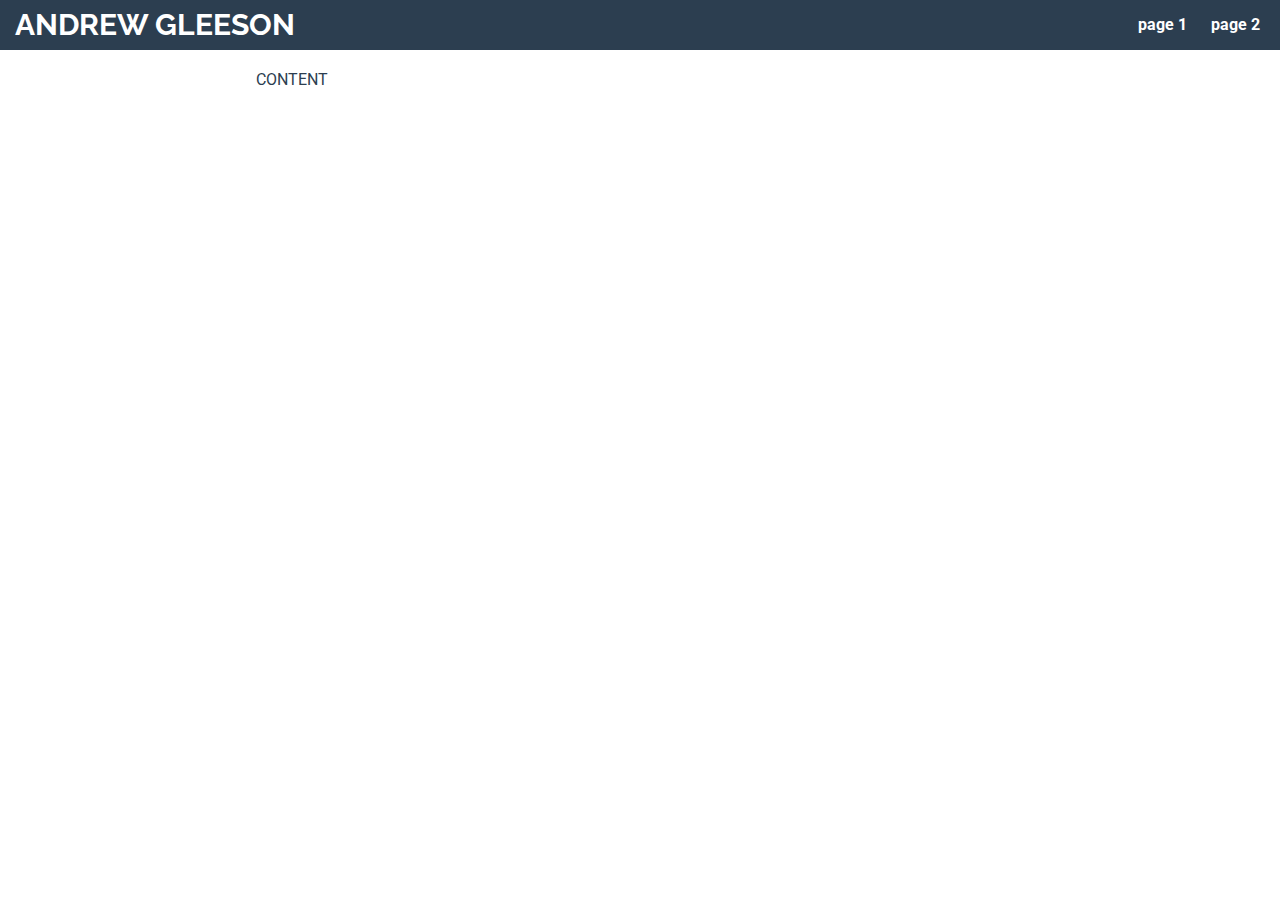
==== index.html @ 7a34b747 "pretty" ====
<html>
<head>
<title>JQSPA</title>
<link href="https://fonts.googleapis.com/css?family=Raleway:500|Roboto" rel="stylesheet">
<link rel="stylesheet" type="text/css" href="main.css">
</head>
<body>
	<div id="header">
	<a id="logo" class="link" href="main">ANDREW GLEESON</a>
	<div id="links">
	<a class="header-object link" href="page1">page 1</a>
	<a class="header-object link" href="page2">page 2</a>
	</div>
	</div>

	<div id="content">
	CONTENT
	</div>

<script src="https://ajax.googleapis.com/ajax/libs/jquery/3.1.1/jquery.min.js"></script>
<script type="text/javascript" language="javascript" src="routes.json"></script> 
<script src="controller.js"></script>
</body>
</html>
---- main.css ----
/* ID Styles */
#header {
	width: 100%;
	height: 50px;
	background-color: #2c3e50;
	padding: 0;
	color: white;
}

#logo {
	font-family: 'Raleway', sans-serif;
	font-size: 30px;
	position: absolute;
    left: 15px;
    top: 7px;
    color: white;
}

#logo:hover {
	color: #5a8f29;
}

#links {
	position: absolute;
    right: 0px;
    top: 0px;
    padding-top: 15px;
    padding-right: 10px;
}

#content {
	padding-top: 20px;
	padding-left: 20%;
	padding-right: 20%;
	color: #2c3e50;
}

/* Element Styles */

body {
	font-family: 'Roboto', sans-serif;
	margin: 0;
}

/* Class Styles */

.header-object {
	padding: 10px;
	color: white;
}

.link {	
	text-decoration: none;
	font-weight: bold;
}

.link:hover {
/*	background-color: blue;
*/	color: #5a8f29;
	font-weight: bold;
}
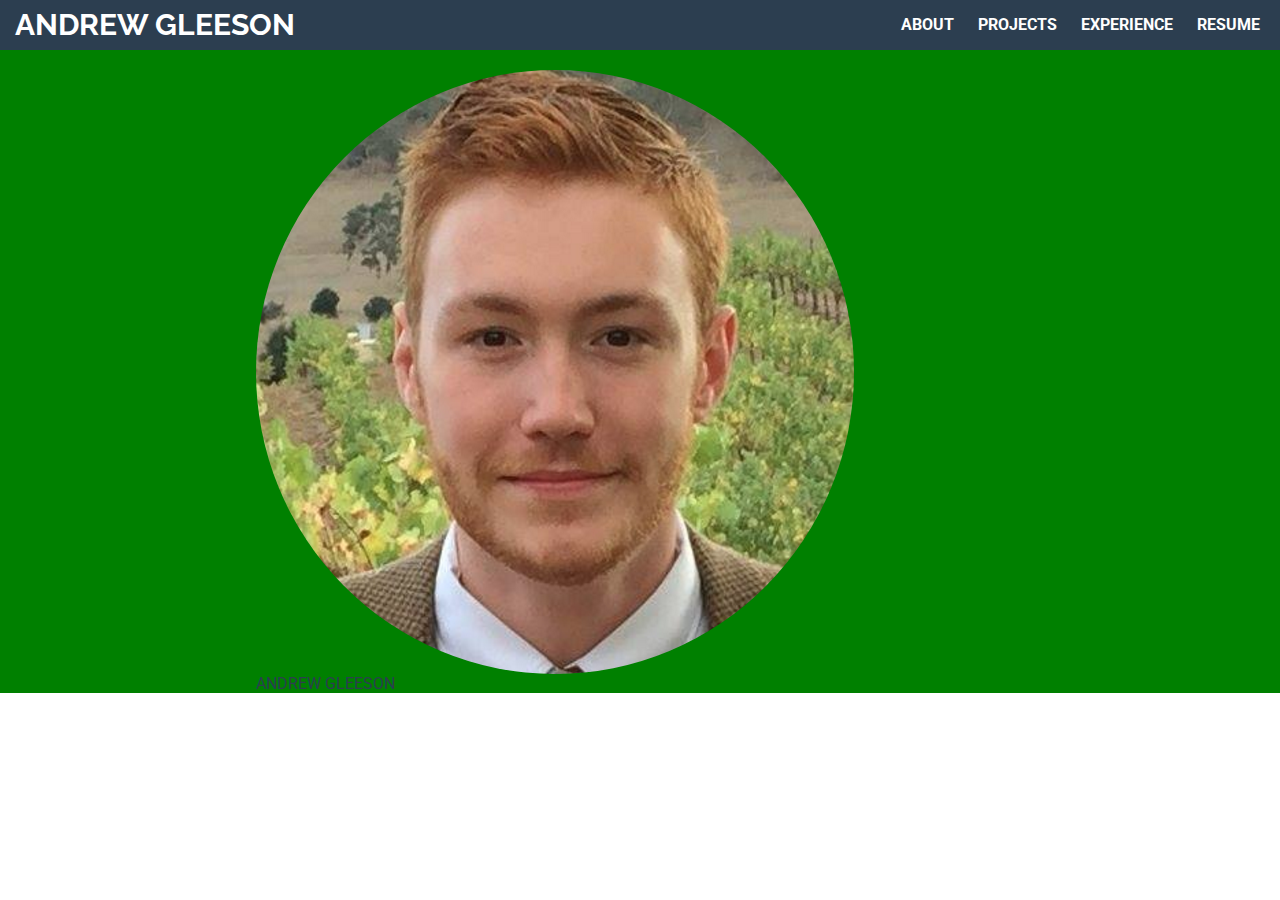
==== commit 640e8f8b: "yass" ====
--- a/index.html
+++ b/index.html
@@ -2,15 +2,17 @@
 <head>
 <title>JQSPA</title>
 <link href="https://fonts.googleapis.com/css?family=Raleway:500|Roboto" rel="stylesheet">
-<link rel="stylesheet" type="text/css" href="main.css">
+<link id="maincss" rel="stylesheet" type="text/css" href="main.css">
 </head>
 <body>
 	<div id="header">
-	<a id="logo" class="link" href="main">ANDREW GLEESON</a>
-	<div id="links">
-	<a class="header-object link" href="page1">page 1</a>
-	<a class="header-object link" href="page2">page 2</a>
-	</div>
+		<a id="logo" class="link" href="main">ANDREW GLEESON</a>
+		<div id="links">
+			<a class="header-object link" href="about">ABOUT</a>
+			<a class="header-object link" href="projects">PROJECTS</a>
+			<a class="header-object link" href="experience">EXPERIENCE</a>
+			<a class="header-object link" href="Andrew_Gleeson_October_2016.pdf">RESUME</a>
+		</div>
 	</div>
 
 	<div id="content">
@@ -18,7 +20,7 @@
 	</div>
 
 <script src="https://ajax.googleapis.com/ajax/libs/jquery/3.1.1/jquery.min.js"></script>
-<script type="text/javascript" language="javascript" src="routes.json"></script> 
-<script src="controller.js"></script>
+<script type="text/javascript" language="javascript" src="routes.json"></script>
+<script type="text/javascript" language="javascript" src="controller.js"></script>
 </body>
 </html>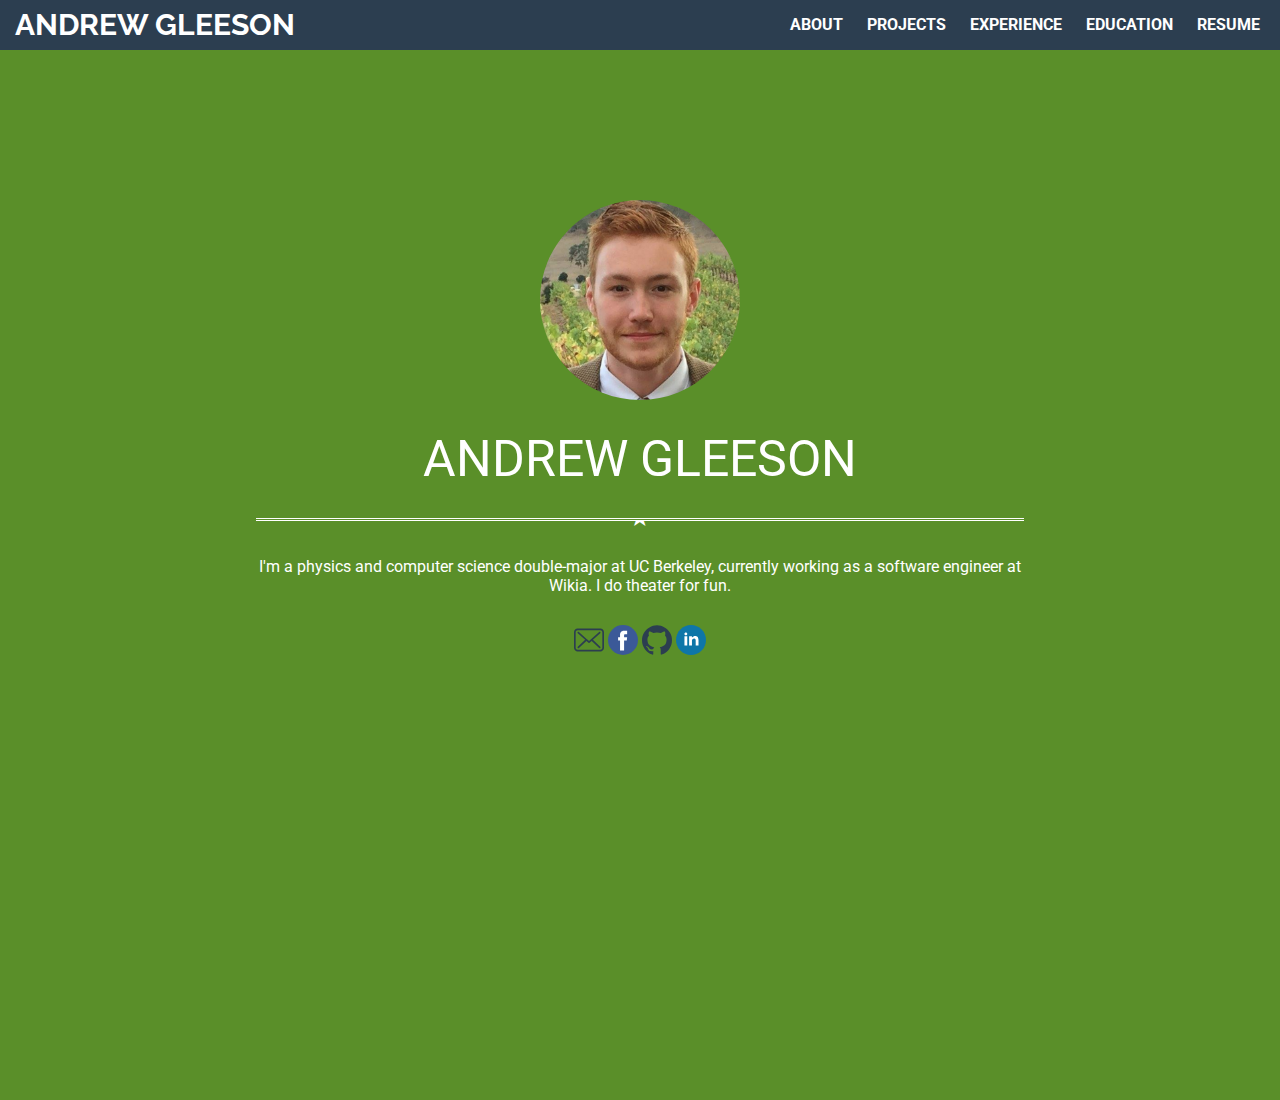
==== commit 18431725: "yass" ====
--- a/index.html
+++ b/index.html
@@ -6,18 +6,17 @@
 </head>
 <body>
 	<div id="header">
-		<a id="logo" class="link" href="main">ANDREW GLEESON</a>
+		<a id="logo" class="link" href="about">ANDREW GLEESON</a>
 		<div id="links">
 			<a class="header-object link" href="about">ABOUT</a>
 			<a class="header-object link" href="projects">PROJECTS</a>
 			<a class="header-object link" href="experience">EXPERIENCE</a>
+			<a class="header-object link" href="education">EDUCATION</a>
 			<a class="header-object link" href="Andrew_Gleeson_October_2016.pdf">RESUME</a>
 		</div>
 	</div>
 
-	<div id="content">
-	CONTENT
-	</div>
+	<div id="content"></div>
 
 <script src="https://ajax.googleapis.com/ajax/libs/jquery/3.1.1/jquery.min.js"></script>
 <script type="text/javascript" language="javascript" src="routes.json"></script>
--- a/main.css
+++ b/main.css
@@ -32,7 +32,9 @@
 	padding-top: 20px;
 	padding-left: 20%;
 	padding-right: 20%;
-	color: #2c3e50;
+	color: white;
+	height: 100%;
+	background-color: #5a8f29;
 }
 
 /* Element Styles */
@@ -40,6 +42,25 @@
 body {
 	font-family: 'Roboto', sans-serif;
 	margin: 0;
+	height:100%;
+}
+
+hr { 
+  padding: 0;
+  border: none; 
+  border-top: medium double white; 
+  color: white; 
+  text-align: center; 
+} 
+hr:after { 
+  content: "★"; 
+  display: inline-block; 
+  position: relative; 
+  top: -0.7em; 
+  font-size: 1.5em; 
+  padding: 0 0.25em; 
+  background: #5a8f29; 
+  color: white;
 }
 
 /* Class Styles */
@@ -58,4 +79,10 @@
 /*	background-color: blue;
 */	color: #5a8f29;
 	font-weight: bold;
-}+}
+
+.title {
+	font-size: 50px;
+	margin: 30px;
+	text-align: center;
+}
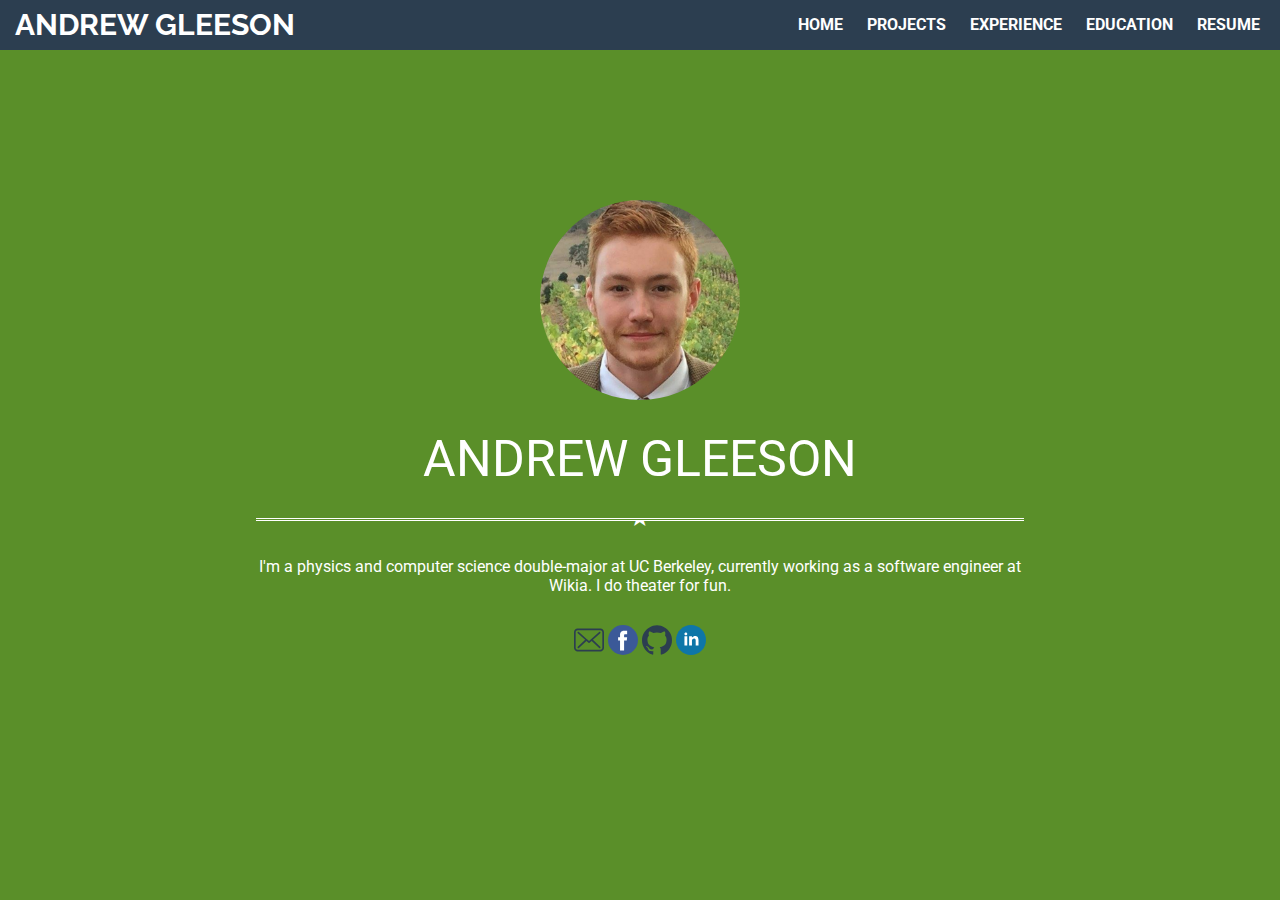
==== commit 9fcf6339: "yass" ====
--- a/index.html
+++ b/index.html
@@ -8,7 +8,7 @@
 	<div id="header">
 		<a id="logo" class="link" href="about">ANDREW GLEESON</a>
 		<div id="links">
-			<a class="header-object link" href="about">ABOUT</a>
+			<a class="header-object link" href="about">HOME</a>
 			<a class="header-object link" href="projects">PROJECTS</a>
 			<a class="header-object link" href="experience">EXPERIENCE</a>
 			<a class="header-object link" href="education">EDUCATION</a>
--- a/main.css
+++ b/main.css
@@ -33,8 +33,6 @@
 	padding-left: 20%;
 	padding-right: 20%;
 	color: white;
-	height: 100%;
-	background-color: #5a8f29;
 }
 
 /* Element Styles */
@@ -42,7 +40,7 @@
 body {
 	font-family: 'Roboto', sans-serif;
 	margin: 0;
-	height:100%;
+	background-color: #5a8f29;
 }
 
 hr { 
@@ -51,7 +49,8 @@
   border-top: medium double white; 
   color: white; 
   text-align: center; 
-} 
+}
+
 hr:after { 
   content: "★"; 
   display: inline-block; 
